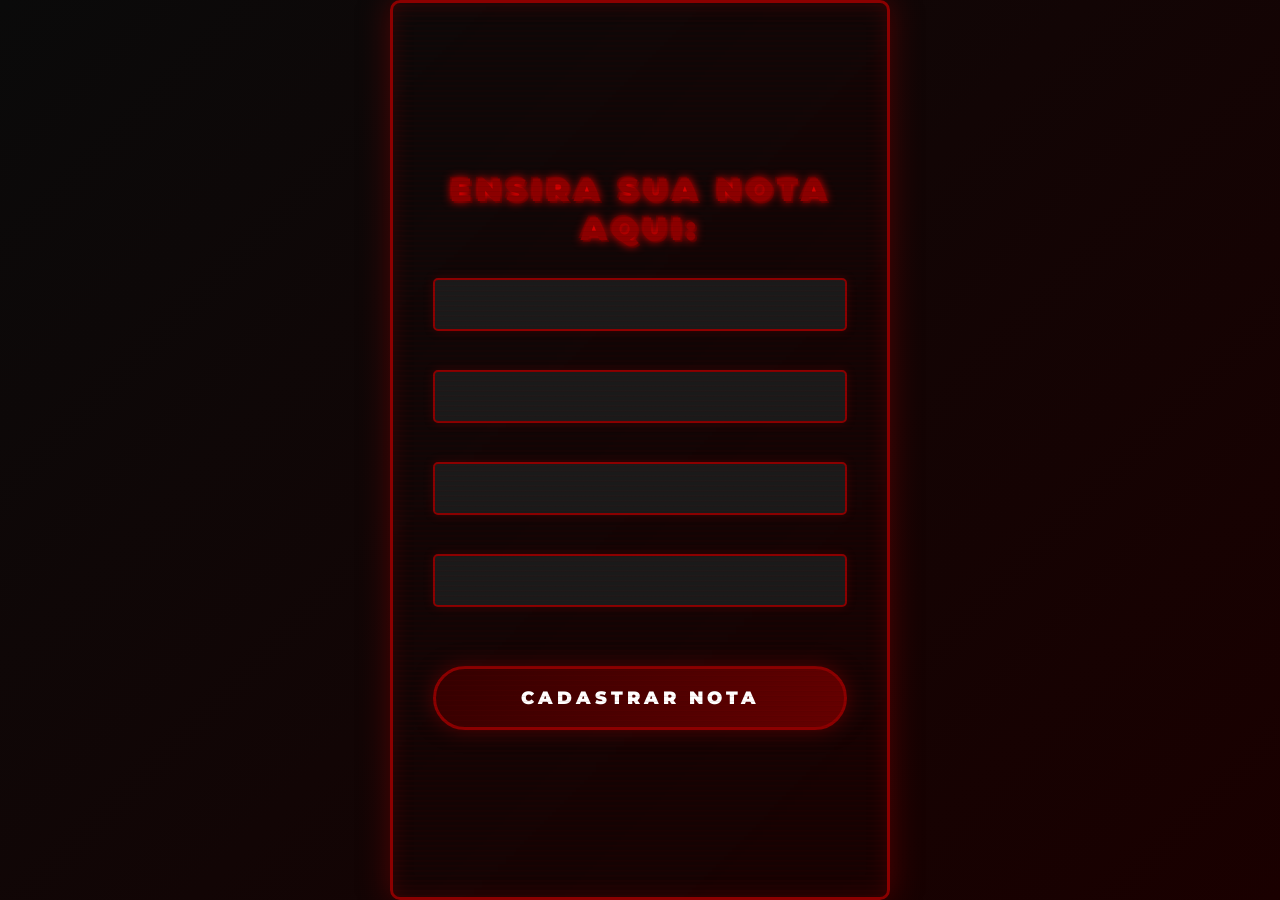
==== index.html @ 1e77938c "fiz o primeiro commit" ====
<!DOCTYPE html>
<html lang="en">
<head>
    <meta charset="UTF-8">
    <meta name="viewport" content="width=device-width, initial-scale=1.0">
    <title>atividade norberto</title>
    <link rel="stylesheet" href="css/style.css">
</head>
<body>
        <h1>ensira sua nota aqui:</h1>

        <input type="number" id="pri_nota"/><br/>
        <input type="number" id="seg_nota"/><br/>
        <input type="number" id="ter_nota"/><br/>
        <input type="number" id="qua_nota"/><br/>


    <button type="button" onclick="calcular()">cadastrar nota </button>
    <script src="js/script.js"></script>
</body>
</html>
---- css/style.css ----
/* STRANGER THINGS THEME - CSS */
@import url('https://fonts.googleapis.com/css2?family=Montserrat:wght@700;900&display=swap');

* {
    margin: 0;
    padding: 0;
    box-sizing: border-box;
}

body {
    background: linear-gradient(135deg, #0a0a0a 0%, #1a0000 100%);
    font-family: 'Montserrat', sans-serif;
    display: flex;
    flex-direction: column;
    align-items: center;
    justify-content: center;
    min-height: 100vh;
    margin: 0;
    padding: 20px;
    position: relative;
    overflow-x: hidden;
}

/* Efeito de estática (como na abertura da série) */
body::before {
    content: "";
    position: fixed;
    top: 0;
    left: 0;
    width: 100%;
    height: 100%;
    background: repeating-linear-gradient(
        0deg,
        rgba(0, 0, 0, 0.15) 0px,
        rgba(255, 0, 0, 0.05) 1px,
        transparent 2px,
        transparent 5px
    );
    pointer-events: none;
    z-index: 1;
    animation: static 0.5s infinite;
}

@keyframes static {
    0% { transform: translate(0, 0); opacity: 0.3; }
    10% { transform: translate(-1px, 1px); opacity: 0.4; }
    20% { transform: translate(1px, -1px); opacity: 0.3; }
    30% { transform: translate(-2px, 2px); opacity: 0.5; }
    40% { transform: translate(2px, -2px); opacity: 0.3; }
    50% { transform: translate(-1px, 1px); opacity: 0.4; }
    60% { transform: translate(1px, -1px); opacity: 0.3; }
    70% { transform: translate(-2px, 2px); opacity: 0.5; }
    80% { transform: translate(2px, -2px); opacity: 0.3; }
    90% { transform: translate(-1px, 1px); opacity: 0.4; }
    100% { transform: translate(0, 0); opacity: 0.3; }
}

/* Container principal com efeito de luz vermelha */
body {
    background-color: rgba(10, 10, 10, 0.95);
    padding: 40px;
    border-radius: 10px;
    border: 3px solid #8b0000;
    box-shadow: 
        0 0 30px rgba(139, 0, 0, 0.5),
        inset 0 0 20px rgba(139, 0, 0, 0.3);
    position: relative;
    z-index: 2;
    max-width: 500px;
    width: 100%;
    backdrop-filter: blur(2px);
    margin: 0 auto;
}

/* Título estilo Stranger Things */
h1 {
    color: #8b0000;
    font-size: 2rem;
    font-weight: 900;
    text-align: center;
    margin-bottom: 30px;
    text-transform: uppercase;
    letter-spacing: 4px;
    text-shadow: 
        0 0 10px #ff0000,
        2px 2px 0 #330000,
        -2px -2px 0 #330000;
    animation: flicker 3s infinite;
    word-wrap: break-word;
}

@keyframes flicker {
    0%, 19%, 21%, 23%, 25%, 54%, 56%, 100% {
        text-shadow: 
            0 0 10px #ff0000,
            2px 2px 0 #330000,
            -2px -2px 0 #330000;
    }
    20%, 24%, 55% {
        text-shadow: 
            0 0 5px #8b0000,
            1px 1px 0 #330000,
            -1px -1px 0 #330000;
    }
}

/* Inputs com tema de luzes de natal (referência à série) */
input[type="number"] {
    background-color: #1a1a1a;
    border: 2px solid #8b0000;
    border-radius: 5px;
    color: #ffffff;
    font-size: 16px;
    padding: 15px 20px;
    margin-bottom: 20px;
    width: 100%;
    outline: none;
    transition: all 0.3s ease;
    font-family: 'Montserrat', sans-serif;
    letter-spacing: 2px;
    position: relative;
    box-shadow: 0 0 10px rgba(139, 0, 0, 0.3);
    animation: lights 2s infinite;
}

/* Remover as setinhas do input number */
input[type="number"]::-webkit-inner-spin-button,
input[type="number"]::-webkit-outer-spin-button {
    -webkit-appearance: none;
    margin: 0;
}

input[type="number"] {
    -moz-appearance: textfield;
}

input[type="number"]:focus {
    border-color: #ff0000;
    box-shadow: 
        0 0 20px rgba(255, 0, 0, 0.6),
        inset 0 0 10px rgba(255, 0, 0, 0.3);
    background-color: #2a0000;
    transform: scale(1.02);
}

/* Placeholder para input number */
input[type="number"]::placeholder {
    color: #660000;
    font-style: italic;
}

/* Efeito de luzes piscando nos inputs (como as luzes de natal) */
@keyframes lights {
    0%, 100% { 
        border-color: #8b0000; 
        box-shadow: 0 0 10px rgba(139, 0, 0, 0.3);
    }
    50% { 
        border-color: #ff0000; 
        box-shadow: 0 0 30px #ff0000;
    }
}

/* Cada input com tempo diferente de piscar */
#pri_nota { animation-delay: 0s; }
#seg_nota { animation-delay: 0.5s; }
#ter_nota { animation-delay: 1s; }
#qua_nota { animation-delay: 1.5s; }

/* Botão estilo "Upside Down" */
button {
    background: linear-gradient(135deg, #330000 0%, #660000 100%);
    border: 3px solid #8b0000;
    border-radius: 50px;
    color: white;
    cursor: pointer;
    font-size: 18px;
    font-weight: 900;
    padding: 18px 40px;
    margin-top: 20px;
    text-transform: uppercase;
    letter-spacing: 4px;
    transition: all 0.3s ease;
    width: 100%;
    font-family: 'Montserrat', sans-serif;
    position: relative;
    overflow: hidden;
    box-shadow: 0 0 20px rgba(139, 0, 0, 0.5);
}

/* Efeito de "demogorgon" no hover */
button:hover {
    background: linear-gradient(135deg, #660000 0%, #990000 100%);
    transform: translateY(-5px) scale(1.05);
    box-shadow: 
        0 10px 30px rgba(255, 0, 0, 0.7),
        0 0 50px rgba(255, 0, 0, 0.5);
    border-color: #ff0000;
}

button:hover::before {
    content: "👾";
    position: absolute;
    left: 10px;
    top: 50%;
    transform: translateY(-50%);
    font-size: 24px;
    animation: float 1s infinite;
}

button:active {
    transform: translateY(0) scale(1);
}

@keyframes float {
    0%, 100% { transform: translateY(-50%) rotate(0deg); }
    50% { transform: translateY(-70%) rotate(10deg); }
}

/* Área de resultado (se você adicionar depois) */
.resultado {
    color: #ff0000;
    background-color: rgba(10, 0, 0, 0.9);
    padding: 20px;
    border-radius: 5px;
    margin-top: 30px;
    border-left: 8px solid #ff0000;
    font-weight: 900;
    text-align: center;
    font-size: 18px;
    letter-spacing: 2px;
    text-shadow: 0 0 10px #ff0000;
    box-shadow: 0 0 30px rgba(255, 0, 0, 0.3);
    position: relative;
    backdrop-filter: blur(5px);
}

/* Efeito de "portal" no resultado */
.resultado::before {
    content: "";
    position: absolute;
    top: -2px;
    left: -2px;
    right: -2px;
    bottom: -2px;
    background: linear-gradient(45deg, #ff0000, #660000, #ff0000, #660000);
    background-size: 400% 400%;
    border-radius: 8px;
    z-index: -1;
    animation: gradient 3s ease infinite;
    filter: blur(5px);
}

@keyframes gradient {
    0%, 100% { background-position: 0% 50%; }
    50% { background-position: 100% 50%; }
}

/* Easter egg - Demogorgon escondido */
body:hover::after {
    content: "👾";
    position: fixed;
    bottom: 20px;
    right: 20px;
    font-size: 48px;
    opacity: 0.3;
    animation: peek 3s infinite;
    z-index: 999;
}

@keyframes peek {
    0%, 90%, 100% { transform: scale(1); opacity: 0.3; }
    95% { transform: scale(1.5); opacity: 1; }
}

/* Alfabeto decorativo (opcional - se quiser adicionar no HTML) */
.alphabet-lights {
    display: flex;
    flex-wrap: wrap;
    justify-content: center;
    gap: 5px;
    margin: 20px 0;
    padding: 10px;
    background: rgba(0, 0, 0, 0.5);
    border-radius: 10px;
}

.alphabet-lights span {
    color: #8b0000;
    font-size: 14px;
    font-weight: bold;
    width: 30px;
    height: 30px;
    display: flex;
    align-items: center;
    justify-content: center;
    border: 1px solid #8b0000;
    border-radius: 50%;
    text-shadow: 0 0 5px #ff0000;
    animation: twinkle 2s infinite;
}

.alphabet-lights span:nth-child(even) {
    animation-delay: 1s;
}

@keyframes twinkle {
    0%, 100% { opacity: 0.5; background-color: transparent; }
    50% { opacity: 1; background-color: rgba(139, 0, 0, 0.3); box-shadow: 0 0 15px #ff0000; }
}

/* Efeito de neve do Mundo Invertido (opcional) */
.snow {
    position: fixed;
    top: 0;
    left: 0;
    width: 100%;
    height: 100%;
    pointer-events: none;
    z-index: 3;
}

.snowflake {
    position: absolute;
    color: #ff0000;
    font-size: 24px;
    animation: fall 10s linear infinite;
    opacity: 0.3;
    text-shadow: 0 0 10px #ff0000;
}

@keyframes fall {
    from { transform: translateY(-100vh) rotate(0deg); }
    to { transform: translateY(100vh) rotate(360deg); }
}

/* Responsividade */
@media (max-width: 600px) {
    body {
        padding: 20px;
    }
    
    h1 {
        font-size: 1.5rem;
        letter-spacing: 2px;
    }
    
    button {
        font-size: 14px;
        padding: 15px 30px;
    }
}
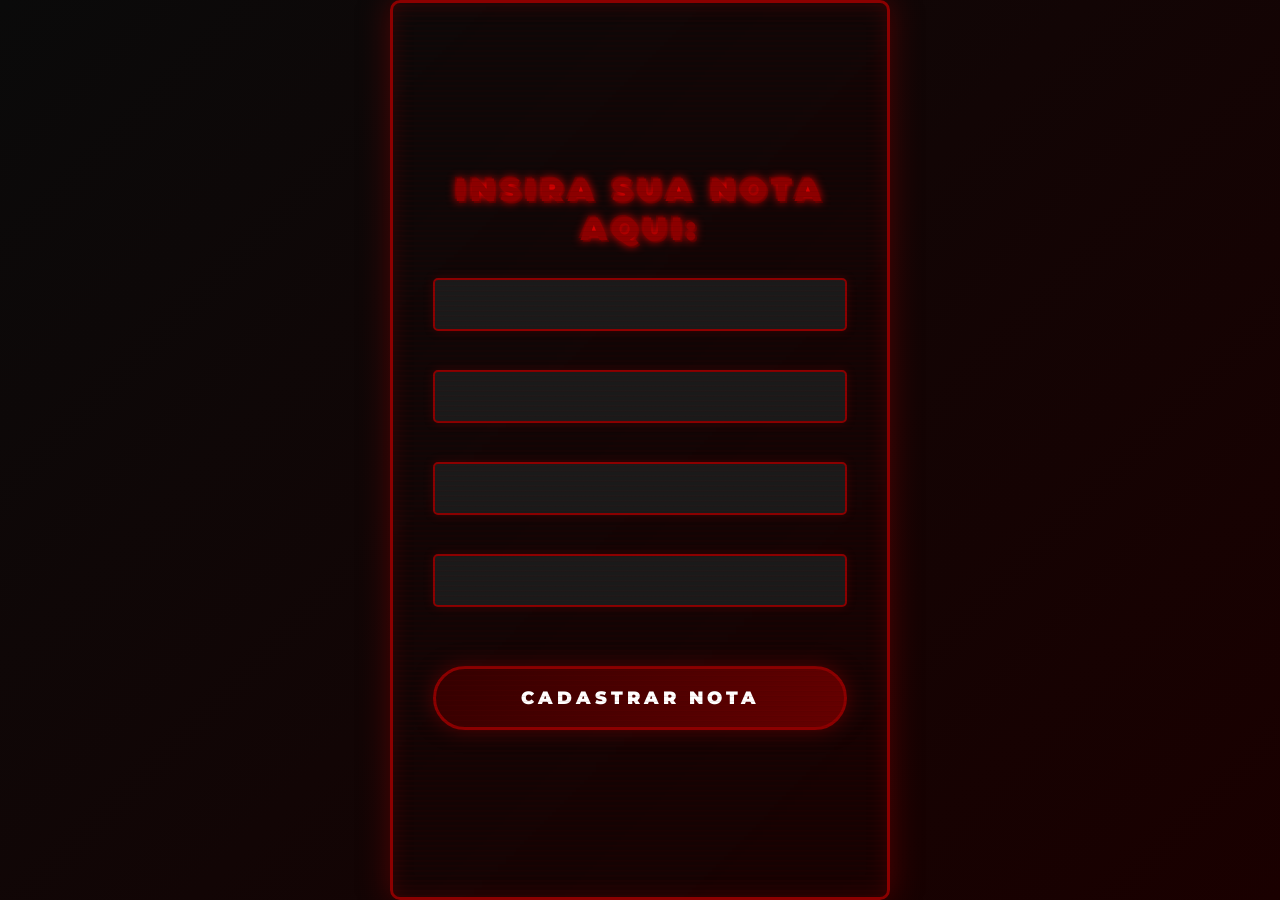
==== commit e2b5b155: "finalizei o codigo" ====
--- a/index.html
+++ b/index.html
@@ -7,7 +7,7 @@
     <link rel="stylesheet" href="css/style.css">
 </head>
 <body>
-        <h1>ensira sua nota aqui:</h1>
+        <h1>insira sua nota aqui:</h1>
 
         <input type="number" id="pri_nota"/><br/>
         <input type="number" id="seg_nota"/><br/>
